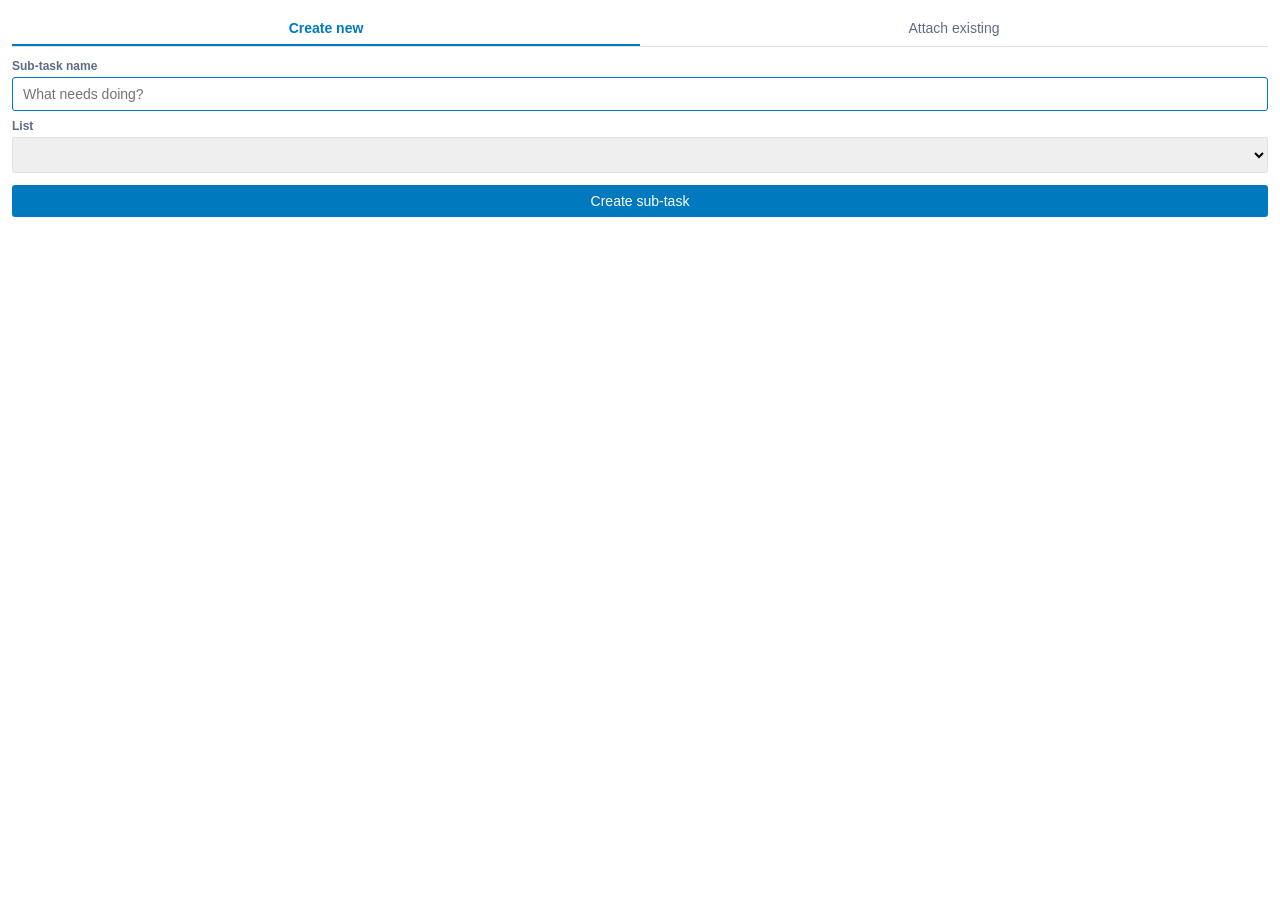
==== popups/add-subtask.html @ 4ec01af0 "initial commit" ====
<!DOCTYPE html>
<html>
<head>
    <meta charset="utf-8" />
    <title>Add sub-task</title>
    <link rel="stylesheet" href="../css/popup.css" />
</head>
<body>
    <div class="tabs">
        <div class="tab active" data-tab="create">Create new</div>
        <div class="tab" data-tab="attach">Attach existing</div>
    </div>

    <div class="panel active" id="panel-create">
        <label for="new-name">Sub-task name</label>
        <input type="text" id="new-name" placeholder="What needs doing?" autofocus />

        <label for="new-list">List</label>
        <select id="new-list"></select>

        <div class="actions">
            <button id="create-btn" class="grow">Create sub-task</button>
        </div>
        <div class="error" id="create-error" style="display:none;"></div>
        <div class="muted" id="auth-hint" style="display:none; margin-top:8px;">
            First time: Trello will prompt you to authorize this Power-Up to create cards.
        </div>
    </div>

    <div class="panel" id="panel-attach">
        <label for="attach-search">Search cards on this board</label>
        <input type="text" id="attach-search" placeholder="Type to filter…" />
        <div class="list" id="attach-list"></div>
        <div class="error" id="attach-error" style="display:none;"></div>
    </div>

    <script src="https://p.trellocdn.com/power-up.min.js"></script>
    <script src="../js/graph.js"></script>
    <script>
        const t = TrelloPowerUp.iframe();

        // Tab switching
        document.querySelectorAll('.tab').forEach((el) => {
            el.addEventListener('click', () => {
                document.querySelectorAll('.tab').forEach((x) => x.classList.remove('active'));
                document.querySelectorAll('.panel').forEach((x) => x.classList.remove('active'));
                el.classList.add('active');
                document.getElementById('panel-' + el.dataset.tab).classList.add('active');
                t.sizeTo('body');
            });
        });

        // ---- Create new ----
        async function loadLists() {
            const lists = await t.lists('id', 'name');
            const card = await t.card('idList');
            const sel = document.getElementById('new-list');
            sel.innerHTML = '';
            for (const list of lists) {
                const opt = document.createElement('option');
                opt.value = list.id;
                opt.textContent = list.name;
                if (list.id === card.idList) opt.selected = true;
                sel.appendChild(opt);
            }
        }

        document.getElementById('create-btn').addEventListener('click', async () => {
            const name = document.getElementById('new-name').value.trim();
            const idList = document.getElementById('new-list').value;
            const errEl = document.getElementById('create-error');
            errEl.style.display = 'none';

            if (!name) {
                errEl.textContent = 'Name is required.';
                errEl.style.display = 'block';
                return;
            }

            const btn = document.getElementById('create-btn');
            btn.disabled = true;
            btn.textContent = 'Creating…';

            try {
                const Trello = await t.getRestApi().getToken().then(async (token) => {
                    if (!token) {
                        document.getElementById('auth-hint').style.display = 'block';
                        await t.getRestApi().authorize({ scope: 'read,write' });
                    }
                    return window.Trello || null;
                });

                const restApi = t.getRestApi();
                const apiKey = restApi.appKey;
                const apiToken = await restApi.getToken();

                const params = new URLSearchParams({
                    name,
                    idList,
                    key: apiKey,
                    token: apiToken,
                });
                const resp = await fetch('https://api.trello.com/1/cards?' + params.toString(), {
                    method: 'POST',
                });
                if (!resp.ok) {
                    throw new Error('Trello API error: ' + resp.status);
                }
                const newCard = await resp.json();

                const parent = await t.card('id');
                await SubtaskGraph.setParent(t, newCard.id, parent.id);

                await t.closePopup();
            } catch (e) {
                errEl.textContent = e.message || String(e);
                errEl.style.display = 'block';
                btn.disabled = false;
                btn.textContent = 'Create sub-task';
            }
        });

        // ---- Attach existing ----
        let allCards = [];
        let currentCardId = null;
        let forbidden = new Set();

        async function loadAttachable() {
            const card = await t.card('id');
            currentCardId = card.id;
            const desc = await SubtaskGraph.getDescendantIds(t, currentCardId);
            forbidden = new Set([currentCardId, ...desc]);
            allCards = await t.cards('id', 'name');
            renderAttach('');
        }

        function renderAttach(query) {
            const list = document.getElementById('attach-list');
            list.innerHTML = '';
            const q = query.toLowerCase();
            const matches = allCards.filter((c) => !forbidden.has(c.id) && c.name.toLowerCase().includes(q));
            if (!matches.length) {
                list.innerHTML = '<div class="empty">No cards match.</div>';
                return;
            }
            for (const c of matches.slice(0, 50)) {
                const row = document.createElement('div');
                row.className = 'row';
                row.innerHTML = '<div class="name"></div>';
                row.querySelector('.name').textContent = c.name;
                row.addEventListener('click', async () => {
                    const errEl = document.getElementById('attach-error');
                    errEl.style.display = 'none';
                    try {
                        await SubtaskGraph.setParent(t, c.id, currentCardId);
                        await t.closePopup();
                    } catch (e) {
                        errEl.textContent = e.message || String(e);
                        errEl.style.display = 'block';
                    }
                });
                list.appendChild(row);
            }
        }

        document.getElementById('attach-search').addEventListener('input', (e) => {
            renderAttach(e.target.value);
        });

        // Initial load (lists for create, cards for attach)
        Promise.all([loadLists(), loadAttachable()]).then(() => t.sizeTo('body'));
    </script>
</body>
</html>
---- css/popup.css ----
html, body {
    margin: 0;
    padding: 0;
    font-family: -apple-system, BlinkMacSystemFont, 'Segoe UI', Roboto, 'Helvetica Neue', Arial, sans-serif;
    font-size: 14px;
    color: #172b4d;
    background: #fff;
}
body { padding: 12px; }

.tabs { display: flex; gap: 0; margin-bottom: 12px; border-bottom: 1px solid #dfe1e6; }
.tab {
    flex: 1; padding: 8px; text-align: center; cursor: pointer;
    color: #5e6c84; border-bottom: 2px solid transparent; user-select: none;
}
.tab.active { color: #0079bf; border-bottom-color: #0079bf; font-weight: 600; }
.panel { display: none; }
.panel.active { display: block; }

label { display: block; margin: 8px 0 4px; font-size: 12px; color: #5e6c84; font-weight: 600; }
input[type="text"], select {
    width: 100%; box-sizing: border-box;
    padding: 8px 10px; border: 1px solid #dfe1e6; border-radius: 3px;
    font-size: 14px; outline: none;
}
input[type="text"]:focus, select:focus { border-color: #0079bf; }

button {
    background: #0079bf; color: #fff; border: 0; padding: 8px 14px;
    border-radius: 3px; font-size: 14px; cursor: pointer;
}
button:hover { background: #026aa7; }
button.secondary { background: #f4f5f7; color: #172b4d; }
button.secondary:hover { background: #ebecf0; }
button.danger { background: #eb5a46; }
button.danger:hover { background: #cf513d; }
button:disabled { opacity: 0.5; cursor: not-allowed; }

.row { display: flex; gap: 6px; align-items: center; padding: 6px 4px; border-radius: 3px; }
.row:hover { background: #f4f5f7; cursor: pointer; }
.row .name { flex: 1; }
.row .meta { color: #5e6c84; font-size: 12px; }

.list { max-height: 220px; overflow-y: auto; margin-top: 6px; }
.empty { color: #5e6c84; padding: 12px; text-align: center; font-style: italic; }
.error { color: #eb5a46; margin-top: 8px; font-size: 13px; }
.muted { color: #5e6c84; font-size: 12px; }

.actions { display: flex; gap: 8px; margin-top: 12px; }
.actions .grow { flex: 1; }

a, .link { color: #0079bf; text-decoration: none; cursor: pointer; }
a:hover, .link:hover { text-decoration: underline; }

.parent-line {
    background: #f4f5f7; padding: 6px 8px; border-radius: 3px; margin-bottom: 8px;
    display: flex; align-items: center; gap: 6px;
}
.parent-line .label { color: #5e6c84; font-size: 12px; }

.child-row {
    display: flex; align-items: center; gap: 6px;
    padding: 6px 4px; border-bottom: 1px solid #f4f5f7;
}
.child-row:last-child { border-bottom: 0; }
.child-row .name { flex: 1; cursor: pointer; }
.child-row .name:hover { color: #0079bf; text-decoration: underline; }
.child-row .detach { color: #5e6c84; font-size: 12px; cursor: pointer; }
.child-row .detach:hover { color: #eb5a46; }
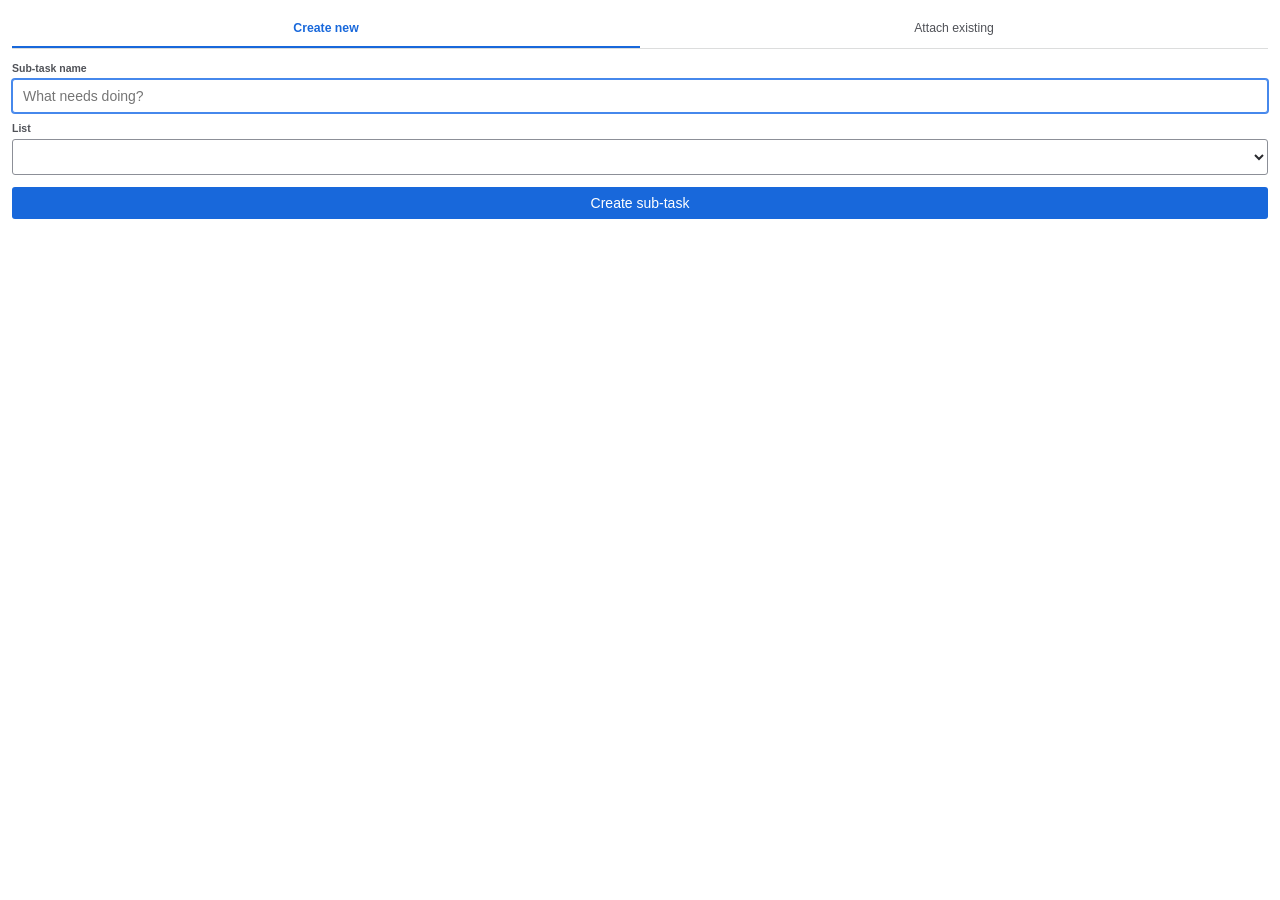
==== commit e0743d46: "Add power-up stylesheet link to popup HTML files and update CSS variables for improved styling" ====
--- a/popups/add-subtask.html
+++ b/popups/add-subtask.html
@@ -3,6 +3,7 @@
 <head>
     <meta charset="utf-8" />
     <title>Add sub-task</title>
+    <link rel="stylesheet" href="https://p.trellocdn.com/power-up.min.css" />
     <link rel="stylesheet" href="../css/popup.css" />
 </head>
 <body>
--- a/css/popup.css
+++ b/css/popup.css
@@ -1,69 +1,160 @@
+/* Atlassian Design System tokens (loaded via power-up.min.css in each popup).
+   Hex fallbacks reflect light-mode ADS values so the UI degrades gracefully
+   if the stylesheet fails to load. Dark mode comes from the tokens themselves. */
+
 html, body {
     margin: 0;
     padding: 0;
-    font-family: -apple-system, BlinkMacSystemFont, 'Segoe UI', Roboto, 'Helvetica Neue', Arial, sans-serif;
-    font-size: 14px;
-    color: #172b4d;
-    background: #fff;
+    font: var(--ds-font-body, normal 400 0.875rem/1.25rem "Atlassian Sans", ui-sans-serif, -apple-system, BlinkMacSystemFont, "Segoe UI", Ubuntu, "Helvetica Neue", sans-serif);
+    color: var(--ds-text, #292A2E);
+    background: var(--ds-surface, #FFFFFF);
 }
 body { padding: 12px; }
 
-.tabs { display: flex; gap: 0; margin-bottom: 12px; border-bottom: 1px solid #dfe1e6; }
+.tabs {
+    display: flex;
+    gap: 0;
+    margin-bottom: 12px;
+    border-bottom: 1px solid var(--ds-border, #0B120E24);
+}
 .tab {
-    flex: 1; padding: 8px; text-align: center; cursor: pointer;
-    color: #5e6c84; border-bottom: 2px solid transparent; user-select: none;
+    flex: 1;
+    padding: 8px;
+    text-align: center;
+    cursor: pointer;
+    color: var(--ds-text-subtle, #505258);
+    border-bottom: 2px solid transparent;
+    user-select: none;
 }
-.tab.active { color: #0079bf; border-bottom-color: #0079bf; font-weight: 600; }
+.tab.active {
+    color: var(--ds-text-selected, #1868DB);
+    border-bottom-color: var(--ds-border-selected, #1868DB);
+    font-weight: var(--ds-font-weight-semibold, 600);
+}
 .panel { display: none; }
 .panel.active { display: block; }
 
-label { display: block; margin: 8px 0 4px; font-size: 12px; color: #5e6c84; font-weight: 600; }
+label {
+    display: block;
+    margin: 8px 0 4px;
+    font: var(--ds-font-body-small, normal 400 0.75rem/1rem "Atlassian Sans", ui-sans-serif, -apple-system, BlinkMacSystemFont, "Segoe UI", Ubuntu, "Helvetica Neue", sans-serif);
+    color: var(--ds-text-subtle, #505258);
+    font-weight: var(--ds-font-weight-semibold, 600);
+}
 input[type="text"], select {
-    width: 100%; box-sizing: border-box;
-    padding: 8px 10px; border: 1px solid #dfe1e6; border-radius: 3px;
-    font-size: 14px; outline: none;
+    width: 100%;
+    box-sizing: border-box;
+    padding: 8px 10px;
+    background: var(--ds-background-input, #FFFFFF);
+    color: var(--ds-text, #292A2E);
+    border: 1px solid var(--ds-border-input, #8C8F97);
+    border-radius: var(--ds-radius-small, 3px);
+    font-size: 14px;
+    outline: none;
 }
-input[type="text"]:focus, select:focus { border-color: #0079bf; }
+input[type="text"]:focus, select:focus {
+    border-color: var(--ds-border-focused, #4688EC);
+    box-shadow: 0 0 0 1px var(--ds-border-focused, #4688EC);
+}
 
 button {
-    background: #0079bf; color: #fff; border: 0; padding: 8px 14px;
-    border-radius: 3px; font-size: 14px; cursor: pointer;
+    background: var(--ds-background-brand-bold, #1868DB);
+    color: var(--ds-text-inverse, #FFFFFF);
+    border: 0;
+    padding: 8px 14px;
+    border-radius: var(--ds-radius-small, 3px);
+    font-size: 14px;
+    font-weight: var(--ds-font-weight-medium, 500);
+    cursor: pointer;
 }
-button:hover { background: #026aa7; }
-button.secondary { background: #f4f5f7; color: #172b4d; }
-button.secondary:hover { background: #ebecf0; }
-button.danger { background: #eb5a46; }
-button.danger:hover { background: #cf513d; }
-button:disabled { opacity: 0.5; cursor: not-allowed; }
+button:hover { background: var(--ds-background-brand-bold-hovered, #1558BC); }
+button:active { background: var(--ds-background-brand-bold-pressed, #144794); }
+button.secondary {
+    background: var(--ds-background-neutral, #0515240F);
+    color: var(--ds-text, #292A2E);
+}
+button.secondary:hover { background: var(--ds-background-neutral-hovered, #0B120E24); }
+button.secondary:active { background: var(--ds-background-neutral-pressed, #080F214A); }
+button.danger { background: var(--ds-background-danger-bold, #C9372C); }
+button.danger:hover { background: var(--ds-background-danger-bold-hovered, #AE2E24); }
+button.danger:active { background: var(--ds-background-danger-bold-pressed, #872821); }
+button:disabled { opacity: var(--ds-opacity-disabled, 0.4); cursor: not-allowed; }
 
-.row { display: flex; gap: 6px; align-items: center; padding: 6px 4px; border-radius: 3px; }
-.row:hover { background: #f4f5f7; cursor: pointer; }
+.row {
+    display: flex;
+    gap: 6px;
+    align-items: center;
+    padding: 6px 4px;
+    border-radius: var(--ds-radius-small, 3px);
+}
+.row:hover {
+    background: var(--ds-background-neutral-subtle-hovered, #0515240F);
+    cursor: pointer;
+}
 .row .name { flex: 1; }
-.row .meta { color: #5e6c84; font-size: 12px; }
+.row .meta {
+    color: var(--ds-text-subtle, #505258);
+    font-size: 12px;
+}
 
 .list { max-height: 220px; overflow-y: auto; margin-top: 6px; }
-.empty { color: #5e6c84; padding: 12px; text-align: center; font-style: italic; }
-.error { color: #eb5a46; margin-top: 8px; font-size: 13px; }
-.muted { color: #5e6c84; font-size: 12px; }
+.empty {
+    color: var(--ds-text-subtle, #505258);
+    padding: 12px;
+    text-align: center;
+    font-style: italic;
+}
+.error {
+    color: var(--ds-text-danger, #AE2E24);
+    margin-top: 8px;
+    font-size: 13px;
+}
+.muted {
+    color: var(--ds-text-subtle, #505258);
+    font-size: 12px;
+}
 
 .actions { display: flex; gap: 8px; margin-top: 12px; }
 .actions .grow { flex: 1; }
 
-a, .link { color: #0079bf; text-decoration: none; cursor: pointer; }
+a, .link {
+    color: var(--ds-link, #1868DB);
+    text-decoration: none;
+    cursor: pointer;
+}
 a:hover, .link:hover { text-decoration: underline; }
+a:active, .link:active { color: var(--ds-link-pressed, #1558BC); }
 
 .parent-line {
-    background: #f4f5f7; padding: 6px 8px; border-radius: 3px; margin-bottom: 8px;
-    display: flex; align-items: center; gap: 6px;
+    background: var(--ds-background-neutral, #0515240F);
+    padding: 6px 8px;
+    border-radius: var(--ds-radius-small, 3px);
+    margin-bottom: 8px;
+    display: flex;
+    align-items: center;
+    gap: 6px;
 }
-.parent-line .label { color: #5e6c84; font-size: 12px; }
+.parent-line .label {
+    color: var(--ds-text-subtle, #505258);
+    font-size: 12px;
+}
 
 .child-row {
-    display: flex; align-items: center; gap: 6px;
-    padding: 6px 4px; border-bottom: 1px solid #f4f5f7;
+    display: flex;
+    align-items: center;
+    gap: 6px;
+    padding: 6px 4px;
+    border-bottom: 1px solid var(--ds-border, #0B120E24);
 }
 .child-row:last-child { border-bottom: 0; }
 .child-row .name { flex: 1; cursor: pointer; }
-.child-row .name:hover { color: #0079bf; text-decoration: underline; }
-.child-row .detach { color: #5e6c84; font-size: 12px; cursor: pointer; }
-.child-row .detach:hover { color: #eb5a46; }
+.child-row .name:hover {
+    color: var(--ds-link, #1868DB);
+    text-decoration: underline;
+}
+.child-row .detach {
+    color: var(--ds-text-subtle, #505258);
+    font-size: 12px;
+    cursor: pointer;
+}
+.child-row .detach:hover { color: var(--ds-text-danger, #AE2E24); }
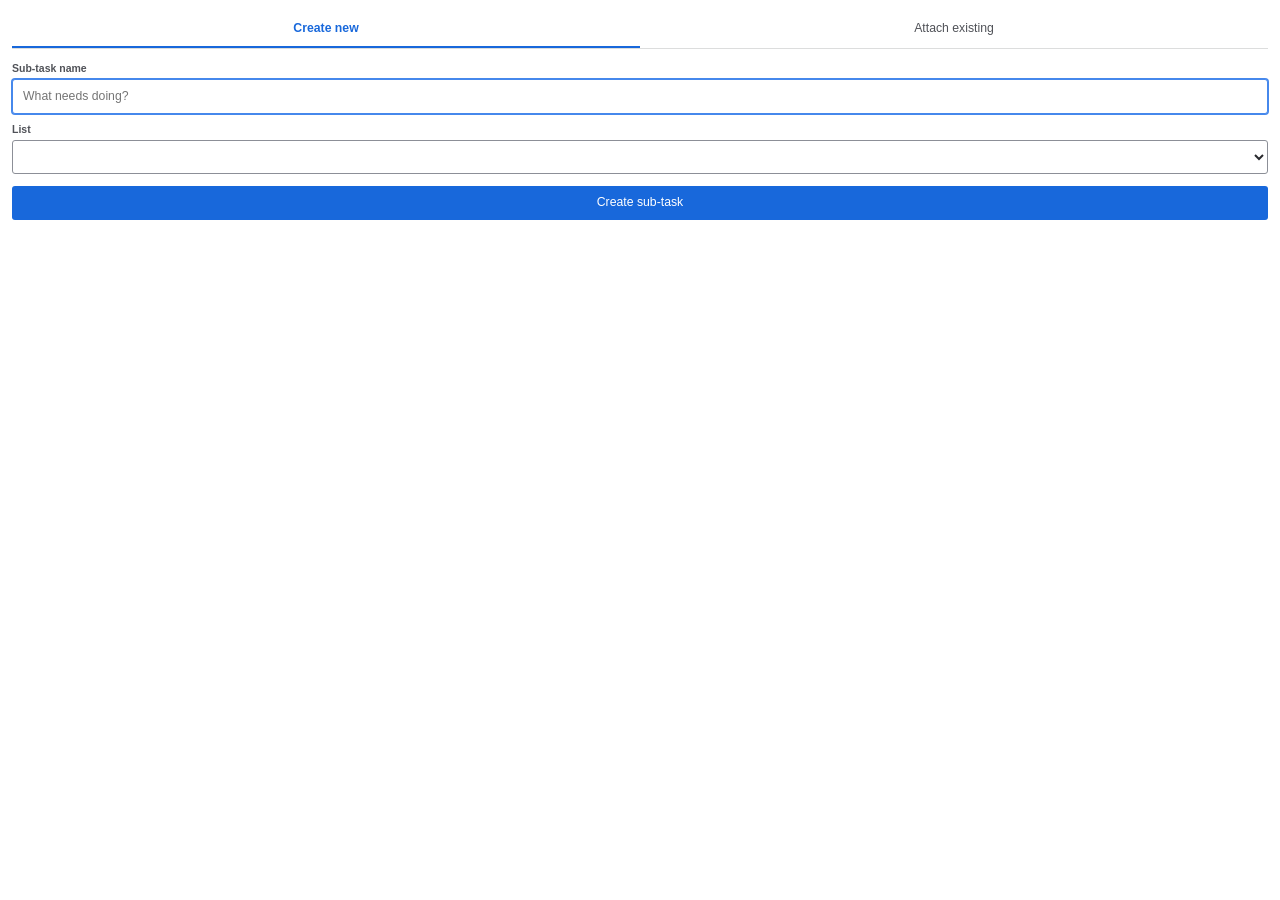
==== commit 58d5e397: "Optimize asynchronous data fetching in sub-task popups: implement parallel requests for card lists, " ====
--- a/popups/add-subtask.html
+++ b/popups/add-subtask.html
@@ -53,8 +53,12 @@
 
         // ---- Create new ----
         async function loadLists() {
-            const lists = await t.lists('id', 'name');
-            const card = await t.card('idList');
+            // Independent calls — fire in parallel so we wait one round-trip
+            // instead of two.
+            const [lists, card] = await Promise.all([
+                t.lists('id', 'name'),
+                t.card('idList'),
+            ]);
             const sel = document.getElementById('new-list');
             sel.innerHTML = '';
             for (const list of lists) {
@@ -129,38 +133,85 @@
         async function loadAttachable() {
             const card = await t.card('id');
             currentCardId = card.id;
-            const desc = await SubtaskGraph.getDescendantIds(t, currentCardId);
-            forbidden = new Set([currentCardId, ...desc]);
-            allCards = await t.cards('id', 'name');
-            renderAttach('');
+
+            // Self is always forbidden; descendants get folded in once the
+            // walk resolves. Painting the list before the descendant walk
+            // keeps the dialog responsive on deep trees.
+            forbidden = new Set([currentCardId]);
+
+            const cardsP = t.cards('id', 'name');
+            const descP = SubtaskGraph.getDescendantIds(t, currentCardId);
+
+            allCards = await cardsP;
+            renderAttach(document.getElementById('attach-search').value || '');
+
+            descP.then((desc) => {
+                forbidden = new Set([currentCardId, ...desc]);
+                renderAttach(document.getElementById('attach-search').value || '');
+            });
         }
 
+        let attaching = false;
         function renderAttach(query) {
             const list = document.getElementById('attach-list');
             list.innerHTML = '';
-            const q = query.toLowerCase();
-            const matches = allCards.filter((c) => !forbidden.has(c.id) && c.name.toLowerCase().includes(q));
+            const q = query.trim().toLowerCase();
+            const eligible = allCards.filter((c) => !forbidden.has(c.id));
+            const matches = q ? eligible.filter((c) => c.name.toLowerCase().includes(q)) : eligible;
             if (!matches.length) {
-                list.innerHTML = '<div class="empty">No cards match.</div>';
+                const msg = q
+                    ? 'No cards match "' + query.trim() + '".'
+                    : eligible.length === 0
+                        ? 'No other cards on this board to attach.'
+                        : 'No cards available.';
+                const empty = document.createElement('div');
+                empty.className = 'empty';
+                empty.textContent = msg;
+                list.appendChild(empty);
                 return;
             }
-            for (const c of matches.slice(0, 50)) {
+            const shown = matches.slice(0, 50);
+            for (const c of shown) {
                 const row = document.createElement('div');
                 row.className = 'row';
-                row.innerHTML = '<div class="name"></div>';
-                row.querySelector('.name').textContent = c.name;
-                row.addEventListener('click', async () => {
+                row.setAttribute('role', 'button');
+                row.setAttribute('tabindex', '0');
+                row.title = c.name;
+                const nameEl = document.createElement('div');
+                nameEl.className = 'name';
+                nameEl.textContent = c.name;
+                row.appendChild(nameEl);
+                const pick = async () => {
+                    if (attaching) return;
+                    attaching = true;
+                    row.style.opacity = '0.5';
                     const errEl = document.getElementById('attach-error');
                     errEl.style.display = 'none';
                     try {
                         await SubtaskGraph.setParent(t, c.id, currentCardId);
                         await t.closePopup();
                     } catch (e) {
+                        attaching = false;
+                        row.style.opacity = '';
                         errEl.textContent = e.message || String(e);
                         errEl.style.display = 'block';
                     }
+                };
+                row.addEventListener('click', pick);
+                row.addEventListener('keydown', (ev) => {
+                    if (ev.key === 'Enter' || ev.key === ' ') {
+                        ev.preventDefault();
+                        pick();
+                    }
                 });
                 list.appendChild(row);
+            }
+            if (matches.length > shown.length) {
+                const more = document.createElement('div');
+                more.className = 'muted';
+                more.style.padding = '6px 4px';
+                more.textContent = 'Showing ' + shown.length + ' of ' + matches.length + ' — keep typing to narrow.';
+                list.appendChild(more);
             }
         }
 
--- a/css/popup.css
+++ b/css/popup.css
@@ -1,34 +1,73 @@
 /* Atlassian Design System tokens (loaded via power-up.min.css in each popup).
-   Hex fallbacks reflect light-mode ADS values so the UI degrades gracefully
-   if the stylesheet fails to load. Dark mode comes from the tokens themselves. */
+   ADS tokens carry their own dark-mode values, so the UI follows Trello's theme
+   automatically when that stylesheet is present.
+
+   Fallbacks below cover the rare case where power-up.min.css fails to load
+   (corporate proxy, offline, CDN outage). They're routed through --popup-fb-*
+   custom properties so the prefers-color-scheme media query at the bottom of
+   this file can swap them in for system-dark users. */
+
+:root {
+    --popup-fb-text: #292A2E;
+    --popup-fb-text-subtle: #505258;
+    --popup-fb-surface: #FFFFFF;
+    --popup-fb-input: #FFFFFF;
+    --popup-fb-border: #0B120E24;
+    --popup-fb-border-input: #8C8F97;
+    --popup-fb-border-focused: #4688EC;
+    --popup-fb-brand: #1868DB;
+    --popup-fb-brand-hovered: #1558BC;
+    --popup-fb-brand-pressed: #144794;
+    --popup-fb-text-inverse: #FFFFFF;
+    --popup-fb-neutral: #0515240F;
+    --popup-fb-neutral-hovered: #0B120E24;
+    --popup-fb-neutral-pressed: #080F214A;
+    --popup-fb-neutral-subtle-hovered: #0515240F;
+    --popup-fb-danger: #C9372C;
+    --popup-fb-danger-hovered: #AE2E24;
+    --popup-fb-danger-pressed: #872821;
+    --popup-fb-text-danger: #AE2E24;
+    --popup-fb-link: #1868DB;
+    --popup-fb-link-pressed: #1558BC;
+}
 
 html, body {
     margin: 0;
     padding: 0;
     font: var(--ds-font-body, normal 400 0.875rem/1.25rem "Atlassian Sans", ui-sans-serif, -apple-system, BlinkMacSystemFont, "Segoe UI", Ubuntu, "Helvetica Neue", sans-serif);
-    color: var(--ds-text, #292A2E);
-    background: var(--ds-surface, #FFFFFF);
-}
-body { padding: 12px; }
+    color: var(--ds-text, var(--popup-fb-text));
+    background: var(--ds-surface, var(--popup-fb-surface));
+}
+body {
+    padding: 12px;
+    /* Long content shouldn't push the iframe wider than the popup */
+    overflow-wrap: break-word;
+}
 
 .tabs {
     display: flex;
     gap: 0;
     margin-bottom: 12px;
-    border-bottom: 1px solid var(--ds-border, #0B120E24);
+    border-bottom: 1px solid var(--ds-border, var(--popup-fb-border));
 }
 .tab {
     flex: 1;
+    min-width: 0;
     padding: 8px;
     text-align: center;
     cursor: pointer;
-    color: var(--ds-text-subtle, #505258);
+    color: var(--ds-text-subtle, var(--popup-fb-text-subtle));
     border-bottom: 2px solid transparent;
     user-select: none;
 }
+.tab:focus-visible {
+    outline: 2px solid var(--ds-border-focused, var(--popup-fb-border-focused));
+    outline-offset: -2px;
+    border-radius: var(--ds-radius-small, 3px);
+}
 .tab.active {
-    color: var(--ds-text-selected, #1868DB);
-    border-bottom-color: var(--ds-border-selected, #1868DB);
+    color: var(--ds-text-selected, var(--popup-fb-brand));
+    border-bottom-color: var(--ds-border-selected, var(--popup-fb-brand));
     font-weight: var(--ds-font-weight-semibold, 600);
 }
 .panel { display: none; }
@@ -38,46 +77,53 @@
     display: block;
     margin: 8px 0 4px;
     font: var(--ds-font-body-small, normal 400 0.75rem/1rem "Atlassian Sans", ui-sans-serif, -apple-system, BlinkMacSystemFont, "Segoe UI", Ubuntu, "Helvetica Neue", sans-serif);
-    color: var(--ds-text-subtle, #505258);
+    color: var(--ds-text-subtle, var(--popup-fb-text-subtle));
     font-weight: var(--ds-font-weight-semibold, 600);
 }
 input[type="text"], select {
     width: 100%;
     box-sizing: border-box;
     padding: 8px 10px;
-    background: var(--ds-background-input, #FFFFFF);
-    color: var(--ds-text, #292A2E);
-    border: 1px solid var(--ds-border-input, #8C8F97);
-    border-radius: var(--ds-radius-small, 3px);
-    font-size: 14px;
+    background: var(--ds-background-input, var(--popup-fb-input));
+    color: var(--ds-text, var(--popup-fb-text));
+    border: 1px solid var(--ds-border-input, var(--popup-fb-border-input));
+    border-radius: var(--ds-radius-small, 3px);
+    font: var(--ds-font-body, normal 400 0.875rem/1.25rem "Atlassian Sans", ui-sans-serif, -apple-system, BlinkMacSystemFont, "Segoe UI", Ubuntu, "Helvetica Neue", sans-serif);
     outline: none;
 }
 input[type="text"]:focus, select:focus {
-    border-color: var(--ds-border-focused, #4688EC);
-    box-shadow: 0 0 0 1px var(--ds-border-focused, #4688EC);
+    border-color: var(--ds-border-focused, var(--popup-fb-border-focused));
+    box-shadow: 0 0 0 1px var(--ds-border-focused, var(--popup-fb-border-focused));
 }
 
 button {
-    background: var(--ds-background-brand-bold, #1868DB);
-    color: var(--ds-text-inverse, #FFFFFF);
+    background: var(--ds-background-brand-bold, var(--popup-fb-brand));
+    color: var(--ds-text-inverse, var(--popup-fb-text-inverse));
     border: 0;
     padding: 8px 14px;
     border-radius: var(--ds-radius-small, 3px);
-    font-size: 14px;
+    font: var(--ds-font-body, normal 400 0.875rem/1.25rem "Atlassian Sans", ui-sans-serif, -apple-system, BlinkMacSystemFont, "Segoe UI", Ubuntu, "Helvetica Neue", sans-serif);
     font-weight: var(--ds-font-weight-medium, 500);
     cursor: pointer;
-}
-button:hover { background: var(--ds-background-brand-bold-hovered, #1558BC); }
-button:active { background: var(--ds-background-brand-bold-pressed, #144794); }
+    /* Allow buttons to grow with translated labels (German etc.) */
+    white-space: normal;
+    overflow-wrap: break-word;
+}
+button:hover { background: var(--ds-background-brand-bold-hovered, var(--popup-fb-brand-hovered)); }
+button:active { background: var(--ds-background-brand-bold-pressed, var(--popup-fb-brand-pressed)); }
+button:focus-visible {
+    outline: 2px solid var(--ds-border-focused, var(--popup-fb-border-focused));
+    outline-offset: 2px;
+}
 button.secondary {
-    background: var(--ds-background-neutral, #0515240F);
-    color: var(--ds-text, #292A2E);
-}
-button.secondary:hover { background: var(--ds-background-neutral-hovered, #0B120E24); }
-button.secondary:active { background: var(--ds-background-neutral-pressed, #080F214A); }
-button.danger { background: var(--ds-background-danger-bold, #C9372C); }
-button.danger:hover { background: var(--ds-background-danger-bold-hovered, #AE2E24); }
-button.danger:active { background: var(--ds-background-danger-bold-pressed, #872821); }
+    background: var(--ds-background-neutral, var(--popup-fb-neutral));
+    color: var(--ds-text, var(--popup-fb-text));
+}
+button.secondary:hover { background: var(--ds-background-neutral-hovered, var(--popup-fb-neutral-hovered)); }
+button.secondary:active { background: var(--ds-background-neutral-pressed, var(--popup-fb-neutral-pressed)); }
+button.danger { background: var(--ds-background-danger-bold, var(--popup-fb-danger)); }
+button.danger:hover { background: var(--ds-background-danger-bold-hovered, var(--popup-fb-danger-hovered)); }
+button.danger:active { background: var(--ds-background-danger-bold-pressed, var(--popup-fb-danger-pressed)); }
 button:disabled { opacity: var(--ds-opacity-disabled, 0.4); cursor: not-allowed; }
 
 .row {
@@ -88,45 +134,85 @@
     border-radius: var(--ds-radius-small, 3px);
 }
 .row:hover {
-    background: var(--ds-background-neutral-subtle-hovered, #0515240F);
-    cursor: pointer;
-}
-.row .name { flex: 1; }
+    background: var(--ds-background-neutral-subtle-hovered, var(--popup-fb-neutral-subtle-hovered));
+    cursor: pointer;
+}
+.row .name {
+    /* min-width: 0 lets flex items shrink below their content size, which is
+       what allows text-overflow: ellipsis to actually clip in a flex parent */
+    flex: 1;
+    min-width: 0;
+    overflow: hidden;
+    text-overflow: ellipsis;
+    white-space: nowrap;
+}
 .row .meta {
-    color: var(--ds-text-subtle, #505258);
-    font-size: 12px;
+    color: var(--ds-text-subtle, var(--popup-fb-text-subtle));
+    font: var(--ds-font-body-small, normal 400 0.75rem/1rem "Atlassian Sans", ui-sans-serif, -apple-system, BlinkMacSystemFont, "Segoe UI", Ubuntu, "Helvetica Neue", sans-serif);
+    flex-shrink: 0;
 }
 
 .list { max-height: 220px; overflow-y: auto; margin-top: 6px; }
 .empty {
-    color: var(--ds-text-subtle, #505258);
+    color: var(--ds-text-subtle, var(--popup-fb-text-subtle));
     padding: 12px;
     text-align: center;
     font-style: italic;
 }
 .error {
-    color: var(--ds-text-danger, #AE2E24);
+    color: var(--ds-text-danger, var(--popup-fb-text-danger));
     margin-top: 8px;
-    font-size: 13px;
+    font: var(--ds-font-body, normal 400 0.875rem/1.25rem "Atlassian Sans", ui-sans-serif, -apple-system, BlinkMacSystemFont, "Segoe UI", Ubuntu, "Helvetica Neue", sans-serif);
+    overflow-wrap: break-word;
 }
 .muted {
-    color: var(--ds-text-subtle, #505258);
-    font-size: 12px;
+    color: var(--ds-text-subtle, var(--popup-fb-text-subtle));
+    font: var(--ds-font-body-small, normal 400 0.75rem/1rem "Atlassian Sans", ui-sans-serif, -apple-system, BlinkMacSystemFont, "Segoe UI", Ubuntu, "Helvetica Neue", sans-serif);
+}
+
+/* Empty-state-as-CTA: a single block that frames the value and offers the
+   primary action, instead of a dead-end "nothing here" message. */
+.empty-cta {
+    display: flex;
+    flex-direction: column;
+    align-items: center;
+    gap: 8px;
+    padding: 16px 12px;
+    text-align: center;
+}
+.empty-cta-headline {
+    color: var(--ds-text, var(--popup-fb-text));
+    font-weight: var(--ds-font-weight-semibold, 600);
+}
+.empty-cta-desc {
+    color: var(--ds-text-subtle, var(--popup-fb-text-subtle));
+    font: var(--ds-font-body-small, normal 400 0.75rem/1rem "Atlassian Sans", ui-sans-serif, -apple-system, BlinkMacSystemFont, "Segoe UI", Ubuntu, "Helvetica Neue", sans-serif);
+}
+.empty-cta-button {
+    /* Inherits primary button colors from the base `button` rule.
+       Tighten padding for the in-section context. */
+    padding: 6px 14px;
+    margin-top: 4px;
 }
 
 .actions { display: flex; gap: 8px; margin-top: 12px; }
-.actions .grow { flex: 1; }
+.actions .grow { flex: 1; min-width: 0; }
 
 a, .link {
-    color: var(--ds-link, #1868DB);
+    color: var(--ds-link, var(--popup-fb-link));
     text-decoration: none;
     cursor: pointer;
 }
 a:hover, .link:hover { text-decoration: underline; }
-a:active, .link:active { color: var(--ds-link-pressed, #1558BC); }
+a:active, .link:active { color: var(--ds-link-pressed, var(--popup-fb-link-pressed)); }
+a:focus-visible, .link:focus-visible {
+    outline: 2px solid var(--ds-border-focused, var(--popup-fb-border-focused));
+    outline-offset: 2px;
+    border-radius: var(--ds-radius-small, 3px);
+}
 
 .parent-line {
-    background: var(--ds-background-neutral, #0515240F);
+    background: var(--ds-background-neutral, var(--popup-fb-neutral));
     padding: 6px 8px;
     border-radius: var(--ds-radius-small, 3px);
     margin-bottom: 8px;
@@ -135,8 +221,52 @@
     gap: 6px;
 }
 .parent-line .label {
-    color: var(--ds-text-subtle, #505258);
-    font-size: 12px;
+    color: var(--ds-text-subtle, var(--popup-fb-text-subtle));
+    font: var(--ds-font-body-small, normal 400 0.75rem/1rem "Atlassian Sans", ui-sans-serif, -apple-system, BlinkMacSystemFont, "Segoe UI", Ubuntu, "Helvetica Neue", sans-serif);
+    flex-shrink: 0;
+}
+/* Parent name takes the available space and ellipsifies for long titles */
+.parent-line #parent-name {
+    flex: 1;
+    min-width: 0;
+    overflow: hidden;
+    text-overflow: ellipsis;
+    white-space: nowrap;
+}
+/* Change / Set parent action is metadata-level — small font, subtle color,
+   doesn't compete with the parent name or the children list */
+.parent-line .parent-line-action {
+    font: var(--ds-font-body-small, normal 400 0.75rem/1rem "Atlassian Sans", ui-sans-serif, -apple-system, BlinkMacSystemFont, "Segoe UI", Ubuntu, "Helvetica Neue", sans-serif);
+    flex-shrink: 0;
+}
+/* When the card has no parent, the action expands to fill the row so the
+   "+ Set parent…" affordance has presence (it's the only thing in the slot) */
+.parent-line.is-orphan .parent-line-action {
+    flex: 1;
+}
+
+/* Sibling nav (Prev / Next) sits between the parent name and the Change action.
+   Small text actions in the same metadata-level style as `.parent-line-action`
+   so they don't compete with the parent name. */
+.parent-line .sibling-nav {
+    display: inline-flex;
+    gap: 4px;
+    flex-shrink: 0;
+}
+.parent-line .sibling-btn {
+    font: var(--ds-font-body-small, normal 400 0.75rem/1rem "Atlassian Sans", ui-sans-serif, -apple-system, BlinkMacSystemFont, "Segoe UI", Ubuntu, "Helvetica Neue", sans-serif);
+    padding: 2px 6px;
+    border-radius: var(--ds-radius-small, 3px);
+}
+.parent-line .sibling-btn:hover {
+    background: var(--ds-background-neutral-subtle-hovered, var(--popup-fb-neutral-subtle-hovered));
+}
+.parent-line .sibling-btn.is-disabled {
+    color: var(--ds-text-subtle, var(--popup-fb-text-subtle));
+    opacity: var(--ds-opacity-disabled, 0.4);
+    cursor: default;
+    pointer-events: none;
+    text-decoration: none;
 }
 
 .child-row {
@@ -144,17 +274,134 @@
     align-items: center;
     gap: 6px;
     padding: 6px 4px;
-    border-bottom: 1px solid var(--ds-border, #0B120E24);
+    border-bottom: 1px solid var(--ds-border, var(--popup-fb-border));
 }
 .child-row:last-child { border-bottom: 0; }
-.child-row .name { flex: 1; cursor: pointer; }
+.child-row .name {
+    flex: 1;
+    min-width: 0;
+    overflow: hidden;
+    text-overflow: ellipsis;
+    white-space: nowrap;
+    cursor: pointer;
+}
 .child-row .name:hover {
-    color: var(--ds-link, #1868DB);
+    color: var(--ds-link, var(--popup-fb-link));
     text-decoration: underline;
 }
+/* Detach is a small text action that matches the "Change" link in the parent
+   line — same weight, same color. Detach is reversible (undo strip below the
+   list), so it doesn't need danger styling. */
 .child-row .detach {
-    color: var(--ds-text-subtle, #505258);
-    font-size: 12px;
-    cursor: pointer;
-}
-.child-row .detach:hover { color: var(--ds-text-danger, #AE2E24); }
+    color: var(--ds-text-subtle, var(--popup-fb-text-subtle));
+    font: var(--ds-font-body-small, normal 400 0.75rem/1rem "Atlassian Sans", ui-sans-serif, -apple-system, BlinkMacSystemFont, "Segoe UI", Ubuntu, "Helvetica Neue", sans-serif);
+    cursor: pointer;
+    flex-shrink: 0;
+    padding: 2px 6px;
+    border-radius: var(--ds-radius-small, 3px);
+}
+.child-row .detach:hover {
+    color: var(--ds-text, var(--popup-fb-text));
+    background: var(--ds-background-neutral-subtle-hovered, var(--popup-fb-neutral-subtle-hovered));
+    text-decoration: underline;
+}
+.child-row .detach:focus-visible {
+    outline: 2px solid var(--ds-border-focused, var(--popup-fb-border-focused));
+    outline-offset: 1px;
+}
+
+/* Undo strip — shown after a detach, with a 6s window to revert. Lives below
+   the children list, not inline with rows, so the user always knows where to
+   look for it. */
+.undo-strip {
+    display: flex;
+    align-items: center;
+    gap: 8px;
+    margin-top: 8px;
+    padding: 6px 10px;
+    background: var(--ds-background-neutral, var(--popup-fb-neutral));
+    border-radius: var(--ds-radius-small, 3px);
+}
+.undo-strip .undo-msg {
+    flex: 1;
+    min-width: 0;
+    overflow: hidden;
+    text-overflow: ellipsis;
+    white-space: nowrap;
+    color: var(--ds-text, var(--popup-fb-text));
+    font: var(--ds-font-body-small, normal 400 0.75rem/1rem "Atlassian Sans", ui-sans-serif, -apple-system, BlinkMacSystemFont, "Segoe UI", Ubuntu, "Helvetica Neue", sans-serif);
+}
+.undo-strip .undo-action {
+    flex-shrink: 0;
+    font: var(--ds-font-body-small, normal 400 0.75rem/1rem "Atlassian Sans", ui-sans-serif, -apple-system, BlinkMacSystemFont, "Segoe UI", Ubuntu, "Helvetica Neue", sans-serif);
+}
+.undo-strip.is-error {
+    background: var(--ds-background-neutral, var(--popup-fb-neutral));
+}
+.undo-strip.is-error .undo-msg {
+    color: var(--ds-text-danger, var(--popup-fb-text-danger));
+}
+
+/* Subtle "Set parent" link beneath the empty-state CTA. Stays metadata-level
+   so it doesn't compete with the primary "Add sub-task" button above it. */
+.empty-cta-secondary {
+    margin-top: 4px;
+    font: var(--ds-font-body-small, normal 400 0.75rem/1rem "Atlassian Sans", ui-sans-serif, -apple-system, BlinkMacSystemFont, "Segoe UI", Ubuntu, "Helvetica Neue", sans-serif);
+}
+
+/* Detach link in change-parent.html — a small right-aligned text action under
+   the search input, not a full-width button. Sits in its own row so it can't
+   be mis-clicked while scanning the result list. */
+.detach-line {
+    display: flex;
+    justify-content: flex-end;
+    margin-top: 4px;
+    margin-bottom: 4px;
+}
+.detach-line .link {
+    font: var(--ds-font-body-small, normal 400 0.75rem/1rem "Atlassian Sans", ui-sans-serif, -apple-system, BlinkMacSystemFont, "Segoe UI", Ubuntu, "Helvetica Neue", sans-serif);
+    color: var(--ds-text-subtle, var(--popup-fb-text-subtle));
+}
+.detach-line .link:hover {
+    color: var(--ds-text, var(--popup-fb-text));
+}
+
+/* Dark-mode safety net: only flips the *fallback* values. When ADS tokens are
+   loaded (the common case), they take precedence and this has no effect. When
+   the stylesheet fails to load, system-dark users still get a dark popup. */
+@media (prefers-color-scheme: dark) {
+    :root {
+        --popup-fb-text: #CECFD2;
+        --popup-fb-text-subtle: #A9ABAF;
+        --popup-fb-surface: #1F1F21;
+        --popup-fb-input: #242528;
+        --popup-fb-border: #E3E4F21F;
+        --popup-fb-border-input: #7E8188;
+        --popup-fb-border-focused: #8FB8F6;
+        --popup-fb-brand: #669DF1;
+        --popup-fb-brand-hovered: #8FB8F6;
+        --popup-fb-brand-pressed: #ADCBFB;
+        --popup-fb-text-inverse: #1F1F21;
+        --popup-fb-neutral: #CECED912;
+        --popup-fb-neutral-hovered: #E3E4F21F;
+        --popup-fb-neutral-pressed: #E5E9F640;
+        --popup-fb-neutral-subtle-hovered: #CECED912;
+        --popup-fb-danger: #F87168;
+        --popup-fb-danger-hovered: #FD9891;
+        --popup-fb-danger-pressed: #FFB8B2;
+        --popup-fb-text-danger: #FD9891;
+        --popup-fb-link: #669DF1;
+        --popup-fb-link-pressed: #8FB8F6;
+    }
+}
+
+/* Respect reduced motion. Currently the only transitions come from browser
+   defaults and underline-on-hover; this is preventative so future micro-
+   interactions don't ignore the preference. */
+@media (prefers-reduced-motion: reduce) {
+    *, *::before, *::after {
+        animation-duration: 0.01ms !important;
+        animation-iteration-count: 1 !important;
+        transition-duration: 0.01ms !important;
+    }
+}
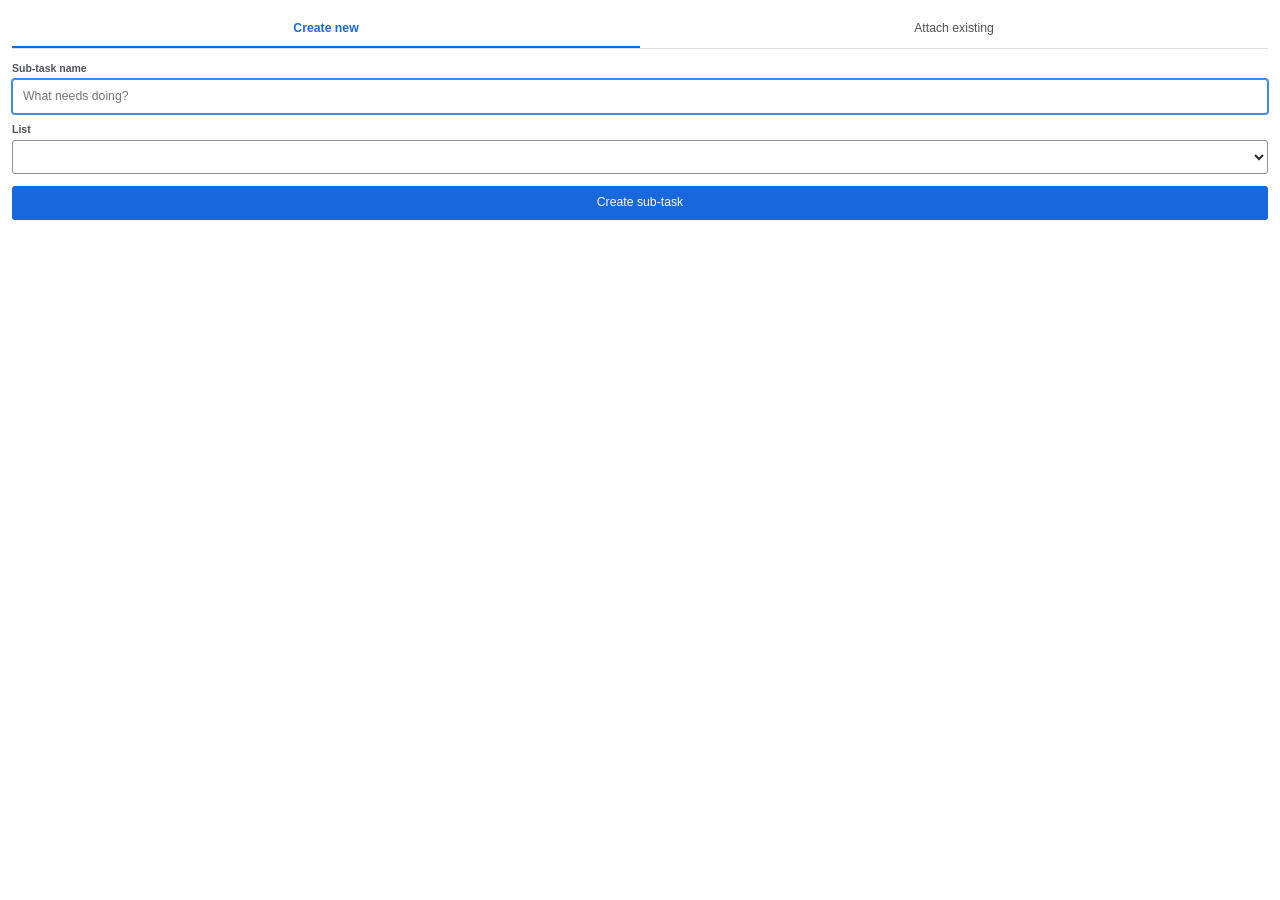
==== commit 0f29479f: "Enhance popups: add keyboard navigation for closing and selecting options, implement progress tracki" ====
--- a/popups/add-subtask.html
+++ b/popups/add-subtask.html
@@ -49,6 +49,22 @@
                 document.getElementById('panel-' + el.dataset.tab).classList.add('active');
                 t.sizeTo('body');
             });
+        });
+
+        // Esc anywhere closes the popup. Productivity audience expects it.
+        document.addEventListener('keydown', (ev) => {
+            if (ev.key === 'Escape') {
+                ev.preventDefault();
+                t.closePopup();
+            }
+        });
+
+        // Enter in the name field submits — same as clicking Create.
+        document.getElementById('new-name').addEventListener('keydown', (ev) => {
+            if (ev.key === 'Enter') {
+                ev.preventDefault();
+                document.getElementById('create-btn').click();
+            }
         });
 
         // ---- Create new ----
@@ -219,6 +235,16 @@
             renderAttach(e.target.value);
         });
 
+        // Enter in the search picks the first visible result — keyboard-first
+        // attach without requiring a click.
+        document.getElementById('attach-search').addEventListener('keydown', (ev) => {
+            if (ev.key === 'Enter') {
+                ev.preventDefault();
+                const firstRow = document.querySelector('#attach-list .row');
+                if (firstRow) firstRow.click();
+            }
+        });
+
         // Initial load (lists for create, cards for attach)
         Promise.all([loadLists(), loadAttachable()]).then(() => t.sizeTo('body'));
     </script>
--- a/css/popup.css
+++ b/css/popup.css
@@ -29,6 +29,13 @@
     --popup-fb-text-danger: #AE2E24;
     --popup-fb-link: #1868DB;
     --popup-fb-link-pressed: #1558BC;
+
+    /* Motion tokens. One curve, two durations — consistency reads as
+       "considered." Productivity-tool restraint: ~120ms for state changes,
+       ~180ms for entrance animations. */
+    --t-fast: 120ms;
+    --t-medium: 180ms;
+    --t-ease: cubic-bezier(0.2, 0.8, 0.2, 1);
 }
 
 html, body {
@@ -59,6 +66,10 @@
     color: var(--ds-text-subtle, var(--popup-fb-text-subtle));
     border-bottom: 2px solid transparent;
     user-select: none;
+    transition: color var(--t-fast) var(--t-ease), border-bottom-color var(--t-medium) var(--t-ease);
+}
+.tab:not(.active):hover {
+    color: var(--ds-text, var(--popup-fb-text));
 }
 .tab:focus-visible {
     outline: 2px solid var(--ds-border-focused, var(--popup-fb-border-focused));
@@ -90,6 +101,8 @@
     border-radius: var(--ds-radius-small, 3px);
     font: var(--ds-font-body, normal 400 0.875rem/1.25rem "Atlassian Sans", ui-sans-serif, -apple-system, BlinkMacSystemFont, "Segoe UI", Ubuntu, "Helvetica Neue", sans-serif);
     outline: none;
+    caret-color: var(--ds-border-focused, var(--popup-fb-border-focused));
+    transition: border-color var(--t-fast) var(--t-ease), box-shadow var(--t-fast) var(--t-ease);
 }
 input[type="text"]:focus, select:focus {
     border-color: var(--ds-border-focused, var(--popup-fb-border-focused));
@@ -108,9 +121,18 @@
     /* Allow buttons to grow with translated labels (German etc.) */
     white-space: normal;
     overflow-wrap: break-word;
-}
-button:hover { background: var(--ds-background-brand-bold-hovered, var(--popup-fb-brand-hovered)); }
-button:active { background: var(--ds-background-brand-bold-pressed, var(--popup-fb-brand-pressed)); }
+    transition: background var(--t-fast) var(--t-ease), transform 80ms var(--t-ease), box-shadow var(--t-fast) var(--t-ease);
+}
+button:hover {
+    background: var(--ds-background-brand-bold-hovered, var(--popup-fb-brand-hovered));
+    transform: translateY(-1px);
+    box-shadow: 0 2px 4px rgba(9, 30, 66, 0.12);
+}
+button:active {
+    background: var(--ds-background-brand-bold-pressed, var(--popup-fb-brand-pressed));
+    transform: translateY(0);
+    box-shadow: none;
+}
 button:focus-visible {
     outline: 2px solid var(--ds-border-focused, var(--popup-fb-border-focused));
     outline-offset: 2px;
@@ -132,6 +154,7 @@
     align-items: center;
     padding: 6px 4px;
     border-radius: var(--ds-radius-small, 3px);
+    transition: background var(--t-fast) var(--t-ease);
 }
 .row:hover {
     background: var(--ds-background-neutral-subtle-hovered, var(--popup-fb-neutral-subtle-hovered));
@@ -180,6 +203,29 @@
     padding: 16px 12px;
     text-align: center;
 }
+/* Children stagger into view on first render. Each layer waits a beat longer
+   than the last — total <200ms so the user never perceives it as "loading,"
+   only as "settled." */
+.empty-cta > * {
+    opacity: 0;
+    animation: emptyIn 240ms var(--t-ease) forwards;
+}
+.empty-cta > *:nth-child(1) { animation-delay: 0ms; }
+.empty-cta > *:nth-child(2) { animation-delay: 60ms; }
+.empty-cta > *:nth-child(3) { animation-delay: 120ms; }
+.empty-cta > *:nth-child(4) { animation-delay: 180ms; }
+@keyframes emptyIn {
+    from { opacity: 0; transform: translateY(4px); }
+    to { opacity: 1; transform: translateY(0); }
+}
+.empty-cta-glyph {
+    width: 32px;
+    height: 32px;
+    color: var(--ds-text-subtle, var(--popup-fb-text-subtle));
+    opacity: 0.45;
+    /* Animation overrides set opacity, so the keyframe ramps to this value */
+}
+.empty-cta-glyph svg { width: 100%; height: 100%; display: block; }
 .empty-cta-headline {
     color: var(--ds-text, var(--popup-fb-text));
     font-weight: var(--ds-font-weight-semibold, 600);
@@ -193,6 +239,13 @@
        Tighten padding for the in-section context. */
     padding: 6px 14px;
     margin-top: 4px;
+}
+/* The glyph's faded look needs to survive the keyframe that ends at opacity:1.
+   Re-state the muted opacity here so the stagger lands at 0.45, not 1. */
+.empty-cta-glyph { animation-name: emptyGlyphIn; }
+@keyframes emptyGlyphIn {
+    from { opacity: 0; transform: translateY(4px); }
+    to { opacity: 0.45; transform: translateY(0); }
 }
 
 .actions { display: flex; gap: 8px; margin-top: 12px; }
@@ -257,10 +310,15 @@
     font: var(--ds-font-body-small, normal 400 0.75rem/1rem "Atlassian Sans", ui-sans-serif, -apple-system, BlinkMacSystemFont, "Segoe UI", Ubuntu, "Helvetica Neue", sans-serif);
     padding: 2px 6px;
     border-radius: var(--ds-radius-small, 3px);
+    transition: background var(--t-fast) var(--t-ease), color var(--t-fast) var(--t-ease), transform var(--t-fast) var(--t-ease);
 }
 .parent-line .sibling-btn:hover {
     background: var(--ds-background-neutral-subtle-hovered, var(--popup-fb-neutral-subtle-hovered));
 }
+/* Tiny directional cue: Prev nudges left, Next nudges right on hover. Reinforces
+   what the button does without saying anything. */
+#sibling-prev:hover:not(.is-disabled) { transform: translateX(-1px); }
+#sibling-next:hover:not(.is-disabled) { transform: translateX(1px); }
 .parent-line .sibling-btn.is-disabled {
     color: var(--ds-text-subtle, var(--popup-fb-text-subtle));
     opacity: var(--ds-opacity-disabled, 0.4);
@@ -275,6 +333,7 @@
     gap: 6px;
     padding: 6px 4px;
     border-bottom: 1px solid var(--ds-border, var(--popup-fb-border));
+    transition: background var(--t-fast) var(--t-ease), opacity var(--t-fast) var(--t-ease);
 }
 .child-row:last-child { border-bottom: 0; }
 .child-row .name {
@@ -299,6 +358,7 @@
     flex-shrink: 0;
     padding: 2px 6px;
     border-radius: var(--ds-radius-small, 3px);
+    transition: color var(--t-fast) var(--t-ease), background var(--t-fast) var(--t-ease);
 }
 .child-row .detach:hover {
     color: var(--ds-text, var(--popup-fb-text));
@@ -312,7 +372,8 @@
 
 /* Undo strip — shown after a detach, with a 6s window to revert. Lives below
    the children list, not inline with rows, so the user always knows where to
-   look for it. */
+   look for it. Slides into view so the cause-and-effect chain (you detached →
+   this is your undo opportunity) is readable. */
 .undo-strip {
     display: flex;
     align-items: center;
@@ -321,6 +382,45 @@
     padding: 6px 10px;
     background: var(--ds-background-neutral, var(--popup-fb-neutral));
     border-radius: var(--ds-radius-small, 3px);
+    animation: undoIn var(--t-medium) var(--t-ease);
+}
+@keyframes undoIn {
+    from { opacity: 0; transform: translateY(-4px); }
+    to { opacity: 1; transform: translateY(0); }
+}
+
+/* Collapse animation for a child-row that's being detached. Driven by JS
+   adding .is-detaching just before the data write fires. Read the opacity-and-
+   height collapse as the cause that produces the undo strip below. */
+.child-row.is-detaching {
+    animation: rowCollapse var(--t-fast) var(--t-ease) forwards;
+    pointer-events: none;
+    overflow: hidden;
+}
+@keyframes rowCollapse {
+    from { opacity: 1; max-height: 40px; padding-top: 6px; padding-bottom: 6px; }
+    to { opacity: 0; max-height: 0; padding-top: 0; padding-bottom: 0; border-bottom-color: transparent; }
+}
+
+/* "Just added" highlight — fades a soft brand wash across the new row, then
+   leaves no trace. Tells the user "that one — the thing you just added is
+   right there" without a toast. Uses a token color hand-tuned to be visible
+   in both themes, since ADS doesn't expose a good "background-selected-subtle"
+   token via CSS variable. */
+.child-row.is-fresh {
+    animation: rowFresh 1200ms var(--t-ease);
+}
+@keyframes rowFresh {
+    0%   { background: rgba(24, 104, 219, 0.18); }
+    60%  { background: rgba(24, 104, 219, 0.10); }
+    100% { background: transparent; }
+}
+@media (prefers-color-scheme: dark) {
+    @keyframes rowFresh {
+        0%   { background: rgba(102, 157, 241, 0.22); }
+        60%  { background: rgba(102, 157, 241, 0.12); }
+        100% { background: transparent; }
+    }
 }
 .undo-strip .undo-msg {
     flex: 1;
@@ -347,6 +447,49 @@
 .empty-cta-secondary {
     margin-top: 4px;
     font: var(--ds-font-body-small, normal 400 0.75rem/1rem "Atlassian Sans", ui-sans-serif, -apple-system, BlinkMacSystemFont, "Segoe UI", Ubuntu, "Helvetica Neue", sans-serif);
+}
+
+/* Rebuild progress bar — thin, brand-colored, animated width. Gives the eye
+   something to track on long boards instead of a text counter. */
+.progress-track {
+    position: relative;
+    height: 4px;
+    width: 100%;
+    background: var(--ds-background-neutral, var(--popup-fb-neutral));
+    border-radius: 2px;
+    overflow: hidden;
+    margin-top: 4px;
+}
+.progress-fill {
+    position: absolute;
+    inset: 0 auto 0 0;
+    width: 0%;
+    background: var(--ds-background-brand-bold, var(--popup-fb-brand));
+    border-radius: 2px;
+    transition: width 200ms var(--t-ease);
+}
+
+/* Result row with the success checkmark drawing in next to the text. */
+.result-line {
+    display: flex;
+    align-items: center;
+    gap: 8px;
+    margin-top: 8px;
+}
+.result-check {
+    flex-shrink: 0;
+    width: 18px;
+    height: 18px;
+    color: var(--ds-icon-success, #22a06b);
+}
+.result-check svg { width: 100%; height: 100%; display: block; }
+.result-check svg path {
+    stroke-dasharray: 24;
+    stroke-dashoffset: 24;
+    animation: checkDraw 420ms var(--t-ease) forwards;
+}
+@keyframes checkDraw {
+    to { stroke-dashoffset: 0; }
 }
 
 /* Detach link in change-parent.html — a small right-aligned text action under
